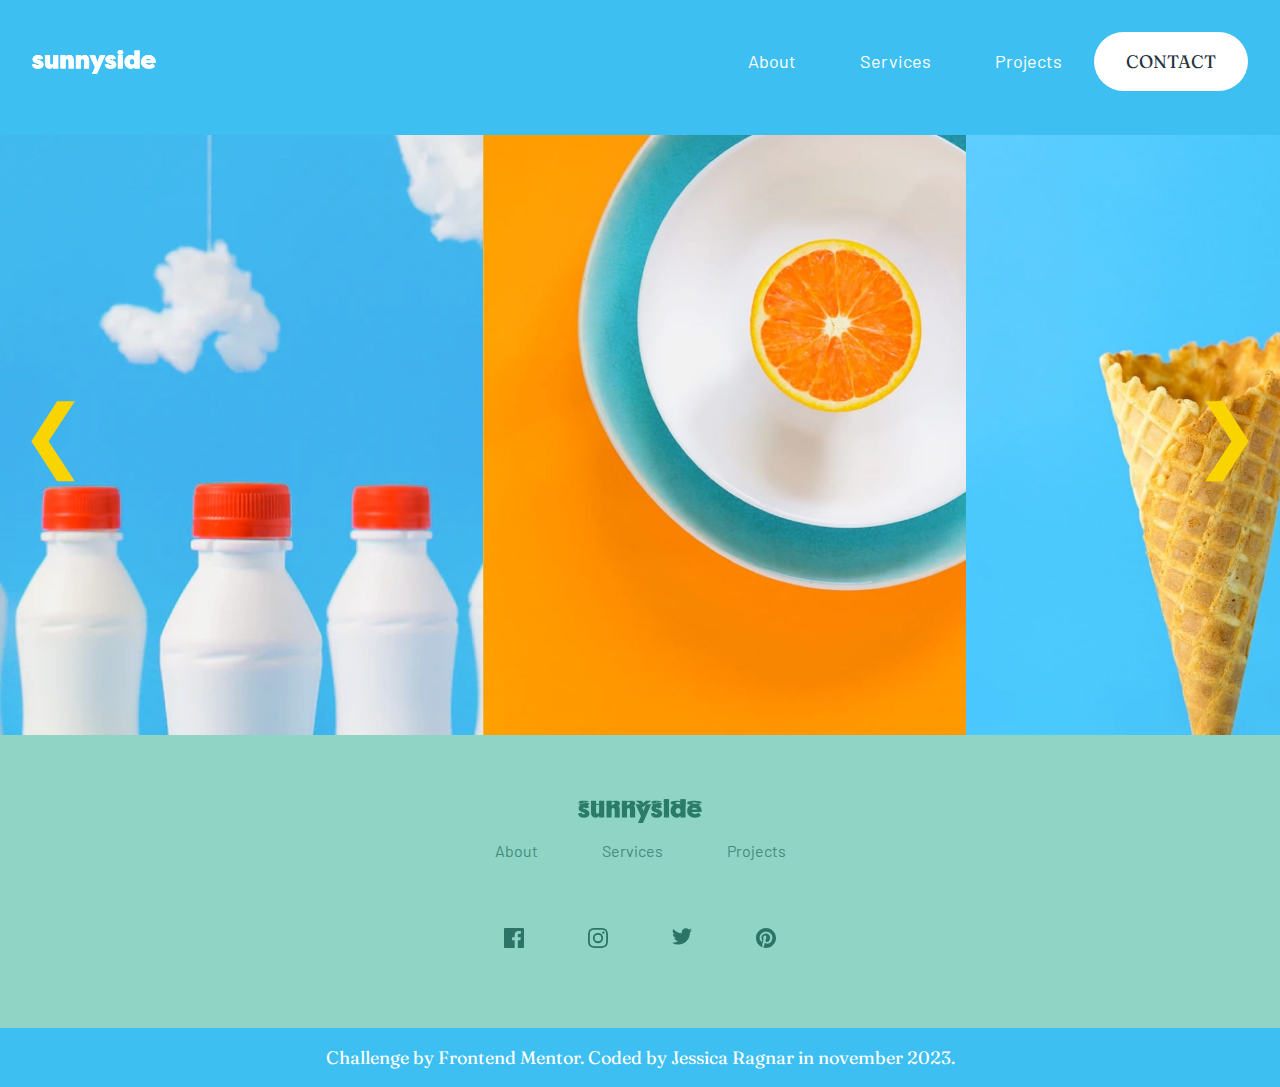
==== projects.html @ ddab2de3 "Add files via upload" ====
<!DOCTYPE html>
<html lang="en">
<head>
  <meta charset="UTF-8">
  <meta name="viewport" content="width=device-width, initial-scale=1.0">

  <link rel="icon" type="image/png" sizes="32x32" href="images/favicon-32x32.png">
  
  <link rel="preconnect" href="https://fonts.googleapis.com">
  <link rel="preconnect" href="https://fonts.gstatic.com" crossorigin>
  <link href="https://fonts.googleapis.com/css2?family=Barlow:wght@600&family=Fraunces:opsz,wght@9..144,700;9..144,900&display=swap" rel="stylesheet">
  
  <link rel="stylesheet" href="style.css">
  
  <title>Frontend Mentor | Sunnyside agency landing page</title>
</head>
<body>

<!-- Primary header and navigation -->
  <header class="about-header">
    <nav class="primary-navigation">
      <a href="index.html" aria-label="Go home"><img src="/images/logo.svg" alt="logo" class="logo"></a>
    
      <div class="menu-list">
        <a href="about.html" class="nav-links">About</a>
        <a href="services.html" class="nav-links">Services</a>
        <a href="projects.html" class="nav-links">Projects</a>
        <div class="nav-links buttonContact">CONTACT</div>
      </div>

<!-- Hidden hamburgermenu for mobile -->
    <img src="images/icon-hamburger.svg" alt="hamburgermenu" class="hamburgermenu">

    </nav>
  </header>
  
  <main>

<!-- Gallery-images -->

 <div class="carousel-container">
  <div class="carousel-track">
    <img src="images/desktop/image-gallery-milkbottles.jpg" alt="milkbottles">
    <img src="images/desktop/image-gallery-orange.jpg" alt="orange">
    <img src="images/desktop/image-gallery-cone.jpg" alt="cone">
    <img src="images/desktop/image-gallery-sugarcubes.jpg" alt="sugarcubes">
    <img src="images/desktop/image-gallery-milkbottles.jpg" alt="milkbottles">
    <img src="images/desktop/image-gallery-orange.jpg" alt="orange">
    <img src="images/desktop/image-gallery-cone.jpg" alt="cone">
    <img src="images/desktop/image-gallery-sugarcubes.jpg" alt="sugarcubes">
    <img src="images/desktop/image-gallery-milkbottles.jpg" alt="milkbottles">
    <img src="images/desktop/image-gallery-orange.jpg" alt="orange">
    <img src="images/desktop/image-gallery-cone.jpg" alt="cone">
    <img src="images/desktop/image-gallery-sugarcubes.jpg" alt="sugarcubes">
    <img src="images/desktop/image-gallery-milkbottles.jpg" alt="milkbottles">
    <img src="images/desktop/image-gallery-orange.jpg" alt="orange">
    <img src="images/desktop/image-gallery-cone.jpg" alt="cone">
    <img src="images/desktop/image-gallery-sugarcubes.jpg" alt="sugarcubes">
  </div>
  <button class="prev-button" onclick="changeSlide(-1)">❮</button>
  <button class="next-button" onclick="changeSlide(1)">❯</button>
</div>

  </main>

<!-- Footer -->

  <footer class="footer">
    <a href="index.html" aria-label="Go home"><img src="/images/logo.svg" alt="logo" class="logo footer-logo"></a>

      <nav class="secondary-navigation">
        <ul class="secondary-navigation-list">
          <li><a href="about.html" class="secondary-navigation-links">About</a></li>
          <li><a href="services.html" class="secondary-navigation-links">Services</a></li>
          <li><a href="projects.html" class="secondary-navigation-links">Projects</a></li>
       </ul>
      </nav>
  
      <ul aria-label="Social links" class="social-links-list">
        <li><a aria-label="facebook/meta" href="https://www.facebook.com/"><img src="images/icon-facebook.svg" alt="social-icon" class="social-links"></a></li>
        <li><a aria-label="instagram" href="https://www.instagram.com/"><img src="images/icon-instagram.svg" alt="social-icon" class="social-links"></a></li>
        <li><a aria-label="twitter/x" href="https://twitter.com/"><img src="images/icon-twitter.svg" alt="social-icon" class="social-links"></a></li>
        <li><a aria-label="pinterest" href="https://www.pinterest.se/"><img src="images/icon-pinterest.svg" alt="social-icon" class="social-links"></a></li>
      </ul>
  </footer>

  <div class="attribution">
    Challenge by <a href="https://www.frontendmentor.io?ref=challenge" target="_blank">Frontend Mentor</a>. 
    Coded by Jessica Ragnar in november 2023.
  </div>

<!-- Contactform -->

    <div class="contact-form-container" id="contactFormContainer">
      <div class="contact-form">
      <span class="close-btn" id="closeBtn">&times;</span>
      <h2 class="contactform-header">Contact Us</h2>
        <form id="contactForm">
          <label for="name"><div class="contactform-text ">Name</div></label>
          <input type="text" id="name" name="name" required>

          <label for="email"><div class="contactform-text ">Email</div></label>
          <input type="email" id="email" name="email" required>

          <label for="message"><div class="contactform-text ">Message</div></label>
          <textarea id="message" name="message" rows="10" required></textarea>

            <button type="submit" class="buttonSend"><div class="contactform-text">Send your message</div></button>
          </form>
        </div>
    </div>

<!-- Javascript-link -->

  <script src="scripts.js"></script>
</body>
</html>
---- style.css ----
:root {
 --clr-neutral-white: hsl(0, 0%, 100%);
 --clr-neutral-grayishblue: hsl(210, 4%, 67%);
 --clr-neutral-darkgrayishblue: hsl(232, 10%, 55%);
 --clr-neutral-verydarkgrayishblue: hsl(213, 9%, 39%);
 --clr-neutral-verydarkdesaturatedblue: hsl(212, 27%, 19%);

 --clr-primary-yellow: hsl(51, 100%, 49%);
 --clr-primary-softred: hsl(7, 99%, 70%);
 --clr-primary-darkmoderatecyan: hsl(168, 34%, 41%);
 --clr-primary-darkdesaturatedcyan: hsl(167, 40%, 24%);
 --clr-primary-darkblue: hsl(198, 62%, 26%);

 --ff-primary: 'Fraunces', serif;
 --ff-accent: 'Barlow', sans-serif;

 --fw-regular: 600;
 --fw-semi-bold: 700;
 --fw-bold: 900;

 --fs-smaller-text: 1rem; /* 16px, exhibition text */
 --fs-regular-text: 1.125rem; /* 18px, article text */
 --fs-smaller-header: 1.5rem; /* 24px, exhibition header */
 --fs-regular-header: 2rem; /* 32px, exhibition header */
 --fs-semi-bold-header: 2.5rem; /* 40px, article header */
 --fs-bold-header: 4rem; /* 96px, header */
}
/* CSS RESET By Andy Bell */
/* Box sizing rules */
*,
*::before,
*::after {
  box-sizing: border-box;
}
/* Prevent font size inflation */
html {
  -moz-text-size-adjust: none;
  -webkit-text-size-adjust: none;
  text-size-adjust: none;
}
/* Remove default margin in favour of better control in authored CSS */
* {
  margin: 0;
  padding: 0;
  font: inherit;
}
/* Remove list styles on ul, ol elements with a list role, which suggests default styling will be removed */
ul[role='list'],
ol[role='list'] {
  list-style: none;
}
/* Height of the body */
html, 
body {
  height: 100%;
}
/* Set core body defaults */
body {
  line-height: 1.5;
}
/* Set shorter line heights on headings and interactive elements */
h1, h2, h3, h4,
button, input, label {
  line-height: 1.1;
}
/* Balance text wrapping on headings */
h1, h2,
h3, h4 {
  text-wrap: none;
}
/* A elements that don't have a class get default styles */
a:not([class]) {
  text-decoration-skip-ink: auto;
  color: currentColor;
}
/* Make images easier to work with */
img,
picture,
svg {
  max-width: 100%;
  display: block;
}
/* Make sure textareas without a rows attribute are not tiny */
textarea:not([rows]) {
  min-height: 10em;
}
/* Anything that has been anchored to should have extra scroll margin */
:target {
  scroll-margin-block: 5ex;
}
/* MY CSS */
* {
  list-style-type: none;
  text-decoration: none;
}
body {
  width: 100%;
  max-width: 1440px;
  margin: auto;
  background-color: #3DBFF2;
}
/* HEADER */
.primary-header {
  background: url(images/desktop/image-header.jpg) no-repeat;
  background-color: #3DBFF2;
  height: 100%;
  background-size: cover;
  background-position: center bottom;
  display: flex;
  flex-direction: column;
  flex-grow: 1;
  row-gap: 8rem;
}
.about-header {
  background-color: #3DBFF2;
  height: 15%;
  row-gap: 8rem;
}
/* HAMBURGERMENU */
.hamburgermenu {
  display: none;
}
/* DYNAMIC IMAGES FOR MOBILE */
.mobile-images {
  display: none;
}
/* PRIMARY NAVIGATION */
.primary-navigation {
  display: flex;
  justify-content: space-between;
  align-items: center;
  padding: 2rem 2rem 0 2rem;
}
.menu-list {
  display: flex;
}
.nav-links {
  font-family: var(--ff-accent);
  font-size: var(--fs-regular-text);
  color: var(--clr-neutral-white);
  padding: 1rem 2rem;
  border-radius: 3rem;
  transition: .2s ease-in-out;
}
.buttonContact {
  font-family: var(--ff-primary);
  color: var(--clr-neutral-verydarkdesaturatedblue);
  background-color: var(--clr-neutral-white);
  transition: .2s ease-in-out;
}
.nav-links:hover {
  background-color: rgba(208, 231, 240, .521);
  transition: .2s ease-in-out;
}
.buttonContact:hover {
  color: var(--clr-neutral-white);
  transition: .2s ease-in-out;
}
.logo {
  background: url(images/logo.svg) no-repeat;
  width: 124px;
  height: 24px;
}
/* CONTACT FORM */
.contact-form {
  display: grid;
  grid-template-columns: repeat(1, 80%); 
  justify-content: center; 
  row-gap: 1.5rem;
}
.contact-form label,
.contact-form input,
.contact-form textarea {
  width: 100%;
  border: none;
  border-bottom: 2px solid var(--clr-primary-darkblue);
  background-color: var(--clr-neutral-white);
  margin-bottom: 1rem;
}
.contact-form-container {
  display: none;
  position: fixed;
  top: 0;
  left: 0;
  width: 100%;
  height: 100%;
  background: rgba(0, 0, 0, 0.5);
  justify-content: center;
  align-items: center;
  z-index: 1000;
}
.contact-form {
  background: var(--clr-primary-softred);
  max-width: 1000px;
  width: 100%;
  padding: 80px;
  border-radius: 8px;
}
.close-btn {
  position: absolute;
  top: -30px;
  right: 20px;
  font-size: 100px;
  cursor: pointer;
  color: var(--clr-primary-yellow);
}
.buttonSend {
  background-color: var(--clr-neutral-verydarkdesaturatedblue);
  border: none;
  color: white;
  padding: 15px 30px;
  text-align: center;
  text-decoration: none;
  display: inline-block;
}
/* HERO-SECTION */
.hero-section {
  display: grid;
  justify-items: center;
  padding: 1rem;
}
.arrow-down {
  padding-top: 4rem;
}
/* MAIN-SECTION */
.main-rows {
  display: grid;
  grid-template-columns: repeat(2, 50%);
  background-color: var(--clr-neutral-white);
}
.row-images {
  width: 100%;
  height: 100%;
}
/* ARTICLES */
.articles {
  display: flex;
  flex-direction: column;
  row-gap: 2vmax;
  justify-content: center;
  margin: 0 auto;
  width: 67%;
  padding: 1rem;
}
/* Learn more-links and decoration */
.learn-more-links {
  display: grid;
  justify-items: center;
  font-family: var(--ff-primary);
  color: var(--clr-neutral-verydarkdesaturatedblue);
  font-size: var(--fs-regular-text);
  text-transform: uppercase;
  width: max-content;
}
.learn-more-decoration {
  height: .9rem;
  width: 110%;
  transform: translateY(-.70rem);
  border-radius: .3rem;
  transition: .2s ease-in-out;
}
.yellow {
  background-color: var(--clr-primary-yellow);
  opacity: .2;
}
.yellow:hover {
  background-color: var(--clr-primary-yellow);
  opacity: .7;
  transition: .2s ease-in-out;
}
.red {
  background-color: var(--clr-primary-softred);
  opacity: .3;
}
.red:hover {
  background-color: var(--clr-primary-softred);
  opacity: .7;
  transition: .2s ease-in-out;
}
/* EXHIBITION */
.exhibition {
  position: relative;
  display: flex;
  justify-content: center;
}
.exhibition-articles {
  position: absolute;
  top: 0;
  width: 50%;
  height: 100%;
  display: flex;
  flex-direction: column;
  justify-content: flex-end;
  row-gap: 1rem;
  text-align: center;
  padding-bottom: 2.5rem;
}
.graphic-design-article >.exhibition-text {
  color: var(--clr-primary-darkdesaturatedcyan);
}
.graphic-design-article >.exhibition-headers {
  color: var(--clr-primary-darkdesaturatedcyan);
}
.photography-article >.exhibition-text {
  color: var(--clr-primary-darkblue);
}
.photography-article >.exhibition-headers {
  color: var(--clr-primary-darkblue);
}
/* TESTIMONIALS */
.three-rows {
  display: grid;
  grid-template-columns: repeat(3, 25%);
  justify-content: center;
  gap: 2rem;
  background-color: var(--clr-neutral-white);
}
.customer-image {
  width: 20%;
  height: auto;
  border-radius: 5rem;
  margin: 0 auto;
  margin-bottom: 2rem;
}
.testimonials-section {
  background-color: var(--clr-neutral-white);
  padding: 8rem 1rem 6rem 1rem;
}
.testimonials {
  display: flex;
  flex-direction: column;
  row-gap: 1rem;
  justify-content: center;
  margin: 0 auto;
  padding-bottom: 8rem;
}
/* GALLERY SECTION */
.gallery-images {
  display: grid;
  grid-template-columns: repeat(4, 25%);
}
/* Carousel-gallery */
.carousel-container {
  position: relative;
  max-width: 100%;
  max-height: 600px;
  overflow: hidden;
}
.carousel-track {
  display: flex;
  transition: transform 0.5s ease-in-out;
}
.carousel-track img {
  width: 100%;
  max-height: 600px;
}
.prev-button,
.next-button {
  position: absolute;
  top: 50%;
  transform: translateY(-50%);
  font-size: 80px;
  color: var(--clr-primary-yellow);
  background: none;
  border: none;
  cursor: pointer;
}
.prev-button {
  left: 20px;
}
.next-button {
  right: 20px;
}
/* FOOTER */
.footer {
  background-color: #90D4C5;
  text-align: center;
  padding: 4rem;
}
.footer-logo {
  margin: 0 auto;
  filter: invert(63%) sepia(72%) saturate(377%) hue-rotate(116deg) brightness(92%) contrast(85%);
  padding-bottom: 1rem;
}
/* Secondary navigation */
.secondary-navigation, .social-links-list {
  display: flex;
  justify-content: center;
  padding: 1rem;
}
.secondary-navigation-list {
  display: flex;
  padding-bottom: 1rem;
}
.secondary-navigation-links, .social-links {
  font-family: var(--ff-accent);
  font-size: var(--fs-smaller-text);
  color: var(--clr-primary-darkmoderatecyan);
  text-align: center;
  padding: 1rem 2rem 0rem 2rem;
  transition: .2s ease-in-out;
}
.secondary-navigation-links:hover {
  color: var(--clr-neutral-white);
  transition: .2s ease-in-out;
}
.social-links:hover {
  filter: invert(100%) sepia(0%) saturate(0%) hue-rotate(0deg) brightness(1000%) contrast(100%);
  transition: .2s ease-in-out;
}
/* TEXT */
.header {
  font-family: var(--ff-primary);
  color: var(--clr-neutral-white);
  text-transform: uppercase;
  font-weight: var(--fw-bold);
  font-size: var(--fs-bold-header) ;
  text-align: center;
  letter-spacing: 1rem;
}
.articles-headers {
  font-family: var(--ff-primary);
  color: var(--clr-neutral-verydarkdesaturatedblue);
  font-size: var(--fs-semi-bold-header);
  font-weight: var(--fw-bold);
  letter-spacing: rem;
}
.exhibition-headers {
  font-family: var(--ff-primary);
  color: var(--clr-neutral-verydarkdesaturatedblue);
  font-size: var(--fs-regular-header);
  font-weight: var(--fw-bold);
  padding-bottom: 1rem;
}
.testimonial-header {
  font-family: var(--ff-primary);
  text-transform: uppercase;
  color: var(--clr-neutral-grayishblue);
  font-size: var(--fs-smaller-header);
  font-weight: var(--fw-bold);
  text-align: center;
  letter-spacing: 0.2rem;
}
.testimonials-name-headers {
  font-family: var(--ff-primary);
  color: var(--clr-neutral-verydarkdesaturatedblue);
  font-size: var(--fs-regular-text);
  font-weight: var(--fw-bold);
  text-align: center;
}
.testimonials-title {
  font-family: var(--ff-accent);
  color: var(--clr-neutral-grayishblue);
  font-size: var(--fs-smaller-text);
  font-weight: var(--fw-regular);
  text-align: center;
  margin-top: -6px;
}
.articles-text {
  font-family: var(--ff-accent);
  color: var(--clr-neutral-grayishblue);
  font-size: var(--fs-regular-text);
  font-weight: var(--fw-regular);
  padding-bottom: 1rem;
}
.exhibition-text {
  font-family: var(--ff-accent);
  color: var(--clr-neutral-grayishblue);
  font-size: var(--fs-smaller-text);
  font-weight: var(--fw-regular);
  padding-bottom: 1rem;
}
.testimonials-text {
  font-family: var(--ff-accent);
  color: var(--clr-neutral-darkgrayishblue);
  font-size: var(--fs-smaller-text);
  font-weight: var(--fw-regular);
  text-align: center;
  padding-bottom: 3rem;
}
.attribution  {
  font-family: var(--ff-primary);
  color: var(--clr-neutral-white);
  font-size: var(--fs-regular-text);
  text-align: center;
  padding: 1rem;
}
.contactform-header  {
  font-family: var(--ff-accent);
  color: var(--clr-neutral-white);
  font-size: var(--fs-bold-header);
}
.contactform-text  {
  font-family: var(--ff-accent);
  color: var(--clr-neutral-white);
  font-size: var(--fs-smaller-header);
  font-weight: var(--fw-semi-bold);
  padding-bottom: .5rem;
}
/* RESPONSIVE DESIGN */
/* Responsiv text */
@media screen and (max-width: 1600px) {
  :root {
  --fs-bold-header: 5rem; /* Header */
}
}
@media screen and (max-width: 1200px) {
  :root {
  --fs-bold-header: 4rem; /* Header */
}
}
@media screen and (max-width: 912px) {
  :root {
  --fs-bold-header: 2.6rem; /* header */
  --fs-smaller-header: 1rem; /* testimonials header */
}
}
@media screen and (max-width: 912px) {
/* Hamburgermenu using javascript */
.menu-list, .arrow-down {
  display: none;
}
.hamburgermenu {
  display: flex;
}
.show-menu {
  display: flex;
  flex-direction: column;
  align-items: center;
  background-color: var(--clr-neutral-white);
  position: absolute;
  top: 100px;
  left: 6%;
  width: 86%;
  z-index: 1000;
  padding: 40px;
}
.show-menu::before {
  content: "";
  position: absolute;
  top: 0px;
  right: -50px;
  border: 50px solid transparent;
  border-left-color: var(--clr-neutral-white);
  transform: rotate(45deg);
}
.nav-links {
  padding-top: 10px;
  color: var(--clr-neutral-darkgrayishblue);
}
.buttonContact {
  font-family: var(--ff-primary);
  color: var(--clr-neutral-verydarkdesaturatedblue);
  background-color: var(--clr-primary-yellow);
  transition: .2s ease-in-out;
}
/* Contactform */
.contact-form {
  max-width: 90%;
  padding: 20px;
}
/* Images for mobile */
.primary-header {
  background: url(images/mobile/image-header.jpg) no-repeat;
  background-size: contain;
  background-position: bottom;
  height: 100%;
}
.row-images {
  grid-row: 1 / 2;
}
.dynamic-images {
  min-height: 100%;
}
.arrow-down {
  padding-top: 6rem;
}
.desktop-images, .gallery-images {
  display: none;
}
.mobile-images {
  display: flex;
  margin: 0 auto;
}
/* Hero-section */
.hero-section, .header {
  padding: 0;
  margin: 0;
  text-align: center;
  letter-spacing: .5rem;
}
/* Section */
.main-rows, .three-rows {
  grid-template-columns: 100%;
}
.three-rows {
  padding-bottom: 6rem;
}
.gallery-section {
  display: grid;
  grid-template-columns: repeat(2, 50%);
  margin: 0 auto;
  background-color: var(--clr-neutral-white);
}
.articles, .testimonials-section {
  width: 100%;
  padding: 5rem 1.8rem 0rem 1.8rem;
}
.testimonials-section, .testimonials {
  padding: 4rem 2rem 0rem 2rem;
}
.testimonials-text {
  padding-bottom: 1rem;
}
.customer-image {
  margin-bottom: 1rem;
  margin-top: -1rem;
}
.exhibition-articles {
  width: 90%;
}
.learn-more-links, .articles-headers, .articles-text, .exhibition-articles {
  margin: 0 auto;
  text-align: center;
  padding-bottom: 3rem;
}
.footer {
  padding: 3rem 0rem 2rem 0rem;
}
}
@media screen and (orientation: landscape) and (min-height: 912px) {
.hero-section {
  row-gap: clamp(9rem, 6vmax, 7rem); 
}
}
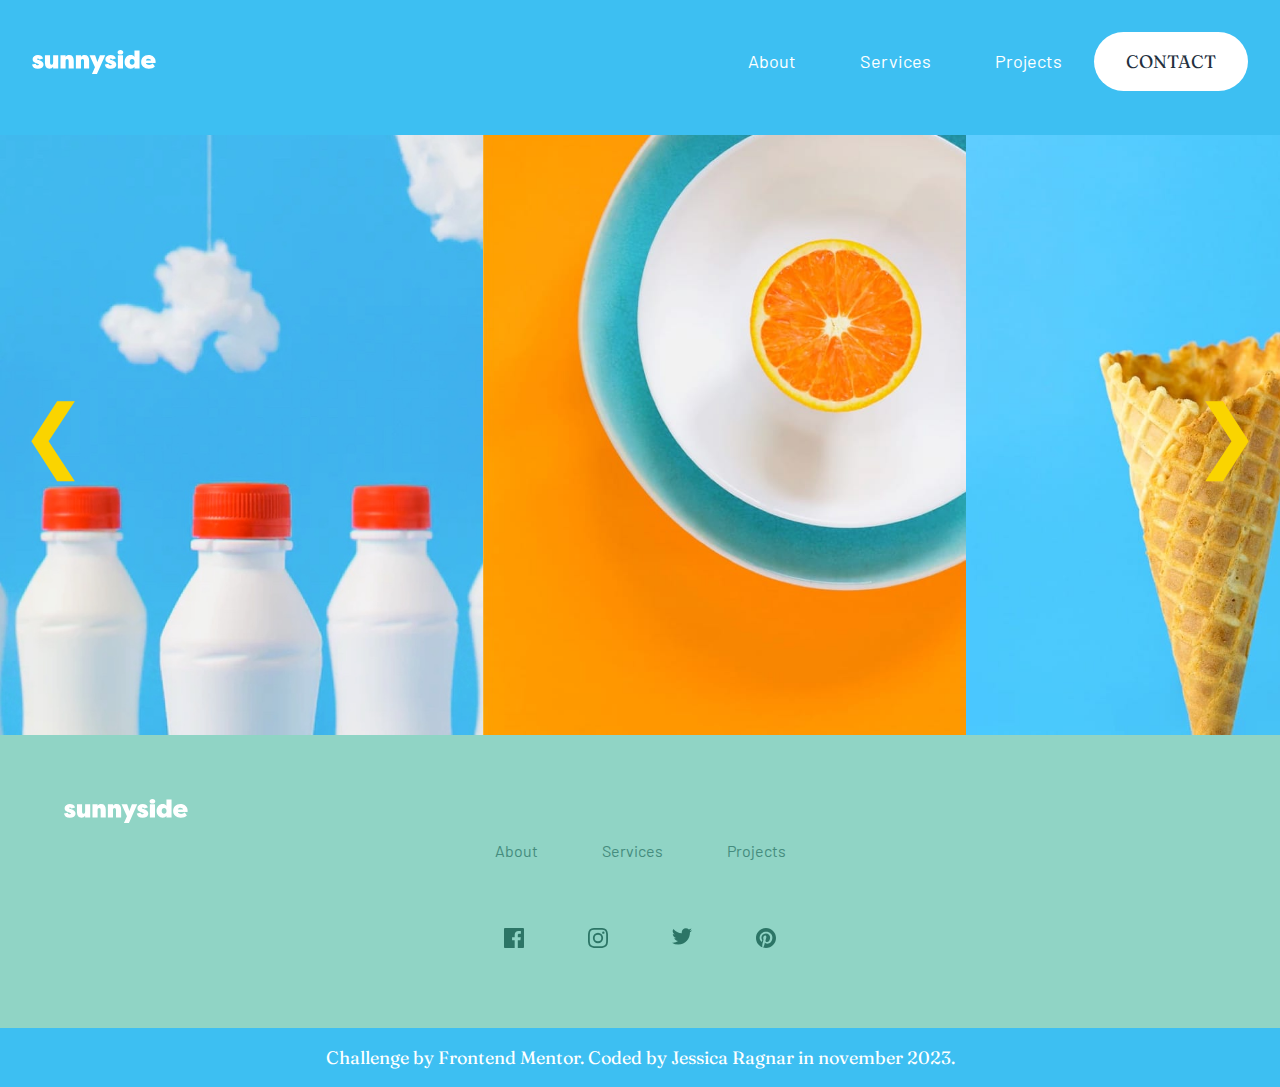
==== commit a5856167: "Update projects.html" ====
--- a/projects.html
+++ b/projects.html
@@ -19,7 +19,8 @@
 <!-- Primary header and navigation -->
   <header class="about-header">
     <nav class="primary-navigation">
-      <a href="index.html" aria-label="Go home"><img src="/images/logo.svg" alt="logo" class="logo"></a>
+      <a href="index.html" aria-label="Go home">
+      <div class="logo"></div></a>
     
       <div class="menu-list">
         <a href="about.html" class="nav-links">About</a>
@@ -66,7 +67,8 @@
 <!-- Footer -->
 
   <footer class="footer">
-    <a href="index.html" aria-label="Go home"><img src="/images/logo.svg" alt="logo" class="logo footer-logo"></a>
+    <a href="index.html" aria-label="Go home">
+      <div class="logo"></div></a>
 
       <nav class="secondary-navigation">
         <ul class="secondary-navigation-list">
@@ -114,4 +116,4 @@
 
   <script src="scripts.js"></script>
 </body>
-</html>+</html>
